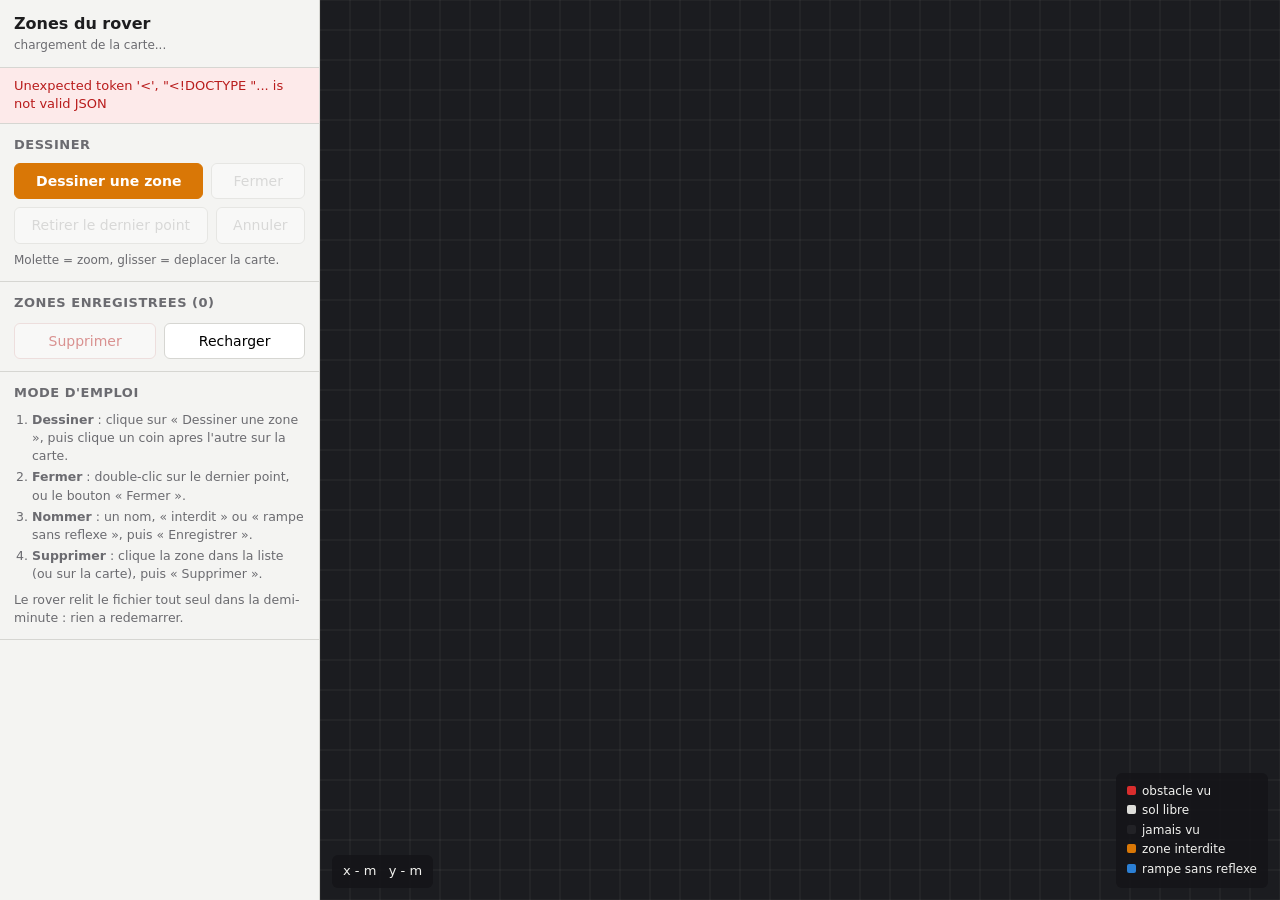
==== tools/zone_ui.html @ 448a964a "Keep-out zones as polygons, drawn with the mouse The house sits 5.75 deg off the map axes, so every " ====
<!doctype html>
<html lang="fr">
<head>
<meta charset="utf-8">
<meta name="viewport" content="width=device-width, initial-scale=1">
<title>VECTOR - zones interdites</title>
<style>
  :root {
    --bg: #1b1c20; --panel: #f4f4f2; --ink: #1d1d1f; --muted: #6b6b70;
    --line: #d6d6d2; --accent: #d97706; --accent2: #2b7fd4; --bad: #b91c1c;
  }
  * { box-sizing: border-box; }
  html, body { margin: 0; height: 100%; font: 14px/1.45 system-ui, -apple-system, "Segoe UI", Roboto, sans-serif; color: var(--ink); }
  #app { display: flex; height: 100%; }
  #side { width: 320px; min-width: 320px; background: var(--panel); border-right: 1px solid var(--line);
          display: flex; flex-direction: column; overflow-y: auto; }
  #side > * { padding: 12px 14px; border-bottom: 1px solid var(--line); }
  h1 { font-size: 16px; margin: 0 0 2px; }
  h2 { font-size: 13px; text-transform: uppercase; letter-spacing: .04em; color: var(--muted); margin: 0 0 8px; }
  .sub { color: var(--muted); font-size: 12px; }
  button { font: inherit; padding: 7px 10px; border: 1px solid var(--line); background: #fff; border-radius: 6px;
           cursor: pointer; }
  button:hover:not(:disabled) { background: #ebebe7; }
  button:disabled { opacity: .45; cursor: default; }
  button.primary { background: var(--accent); border-color: var(--accent); color: #fff; font-weight: 600; }
  button.primary:hover:not(:disabled) { background: #b45f05; }
  button.danger { color: var(--bad); border-color: #e6c4c4; }
  .row { display: flex; gap: 8px; flex-wrap: wrap; }
  .row > button { flex: 1 1 auto; }
  #zones { list-style: none; margin: 0; padding: 0; }
  #zones li { padding: 7px 8px; border: 1px solid transparent; border-radius: 6px; cursor: pointer; }
  #zones li:hover { background: #ebebe7; }
  #zones li.sel { background: #fff; border-color: var(--accent); }
  #zones .nm { font-weight: 600; }
  #zones .meta { font-size: 12px; color: var(--muted); }
  .dot { display: inline-block; width: 9px; height: 9px; border-radius: 2px; margin-right: 6px; }
  .dot.forbidden { background: var(--accent); }
  .dot.no_slip_reflex { background: var(--accent2); }
  label.f { display: block; margin: 8px 0 3px; font-size: 12px; color: var(--muted); }
  input[type=text] { width: 100%; padding: 7px 8px; border: 1px solid var(--line); border-radius: 6px; font: inherit; }
  .radio { display: block; padding: 5px 0; cursor: pointer; }
  #msg { display: none; padding: 9px 14px; font-size: 13px; }
  #msg.ok { display: block; background: #e6f4e6; color: #14532d; }
  #msg.err { display: block; background: #fdeaea; color: var(--bad); }
  #main { flex: 1; position: relative; background: var(--bg); overflow: hidden; }
  canvas { display: block; width: 100%; height: 100%; cursor: grab; }
  canvas.draw { cursor: crosshair; }
  canvas.grabbing { cursor: grabbing; }
  #hud { position: absolute; left: 12px; bottom: 12px; background: rgba(20,20,24,.82); color: #f2f2ef;
         padding: 7px 11px; border-radius: 6px; font-variant-numeric: tabular-nums; font-size: 13px; }
  #hint { position: absolute; left: 50%; transform: translateX(-50%); top: 12px; background: rgba(20,20,24,.86);
          color: #f2f2ef; padding: 7px 13px; border-radius: 6px; font-size: 13px; display: none; }
  #legend { position: absolute; right: 12px; bottom: 12px; background: rgba(20,20,24,.82); color: #f2f2ef;
            padding: 8px 11px; border-radius: 6px; font-size: 12px; }
  #legend div { margin: 2px 0; }
  .help { font-size: 12.5px; color: var(--muted); }
  .help ol { margin: 6px 0 0; padding-left: 18px; }
  .help li { margin: 3px 0; }
</style>
</head>
<body>
<div id="app">
  <aside id="side">
    <div>
      <h1>Zones du rover</h1>
      <div class="sub" id="mapinfo">chargement de la carte...</div>
    </div>

    <div id="msg"></div>

    <div>
      <h2>Dessiner</h2>
      <div class="row">
        <button id="b-draw" class="primary">Dessiner une zone</button>
        <button id="b-close" disabled>Fermer</button>
      </div>
      <div class="row" style="margin-top:8px">
        <button id="b-undo" disabled>Retirer le dernier point</button>
        <button id="b-cancel" disabled>Annuler</button>
      </div>
      <div class="sub" id="drawinfo" style="margin-top:8px">Molette = zoom, glisser = deplacer la carte.</div>
    </div>

    <div id="form" style="display:none">
      <h2>Nouvelle zone</h2>
      <label class="f" for="f-name">Nom</label>
      <input type="text" id="f-name" autocomplete="off">
      <label class="f">Type</label>
      <label class="radio"><input type="radio" name="ftype" value="forbidden" checked>
        <span class="dot forbidden"></span>Interdit <span class="sub">- le rover n'y entre jamais</span></label>
      <label class="radio"><input type="radio" name="ftype" value="no_slip_reflex">
        <span class="dot no_slip_reflex"></span>Rampe sans reflexe
        <span class="sub">- autorise, mais les reflexes anti-glissade se taisent</span></label>
      <label class="f" for="f-note">Note (facultatif)</label>
      <input type="text" id="f-note" autocomplete="off">
      <div class="row" style="margin-top:10px">
        <button id="b-save" class="primary">Enregistrer</button>
        <button id="b-discard">Jeter</button>
      </div>
    </div>

    <div>
      <h2>Zones enregistrees (<span id="count">0</span>)</h2>
      <ul id="zones"></ul>
      <div class="row" style="margin-top:10px">
        <button id="b-del" class="danger" disabled>Supprimer</button>
        <button id="b-reload">Recharger</button>
      </div>
    </div>

    <div class="help">
      <h2>Mode d'emploi</h2>
      <ol>
        <li><b>Dessiner</b> : clique sur « Dessiner une zone », puis clique un coin apres l'autre sur la carte.</li>
        <li><b>Fermer</b> : double-clic sur le dernier point, ou le bouton « Fermer ».</li>
        <li><b>Nommer</b> : un nom, « interdit » ou « rampe sans reflexe », puis « Enregistrer ».</li>
        <li><b>Supprimer</b> : clique la zone dans la liste (ou sur la carte), puis « Supprimer ».</li>
      </ol>
      <p style="margin:8px 0 0">Le rover relit le fichier tout seul dans la demi-minute : rien a redemarrer.</p>
    </div>
  </aside>

  <div id="main">
    <canvas id="cv"></canvas>
    <div id="hint"></div>
    <div id="hud">x&nbsp;<span id="hx">-</span>&nbsp;m &nbsp; y&nbsp;<span id="hy">-</span>&nbsp;m</div>
    <div id="legend">
      <div><span class="dot" style="background:#d92d2d"></span>obstacle vu</div>
      <div><span class="dot" style="background:#dedeDa"></span>sol libre</div>
      <div><span class="dot" style="background:#222226"></span>jamais vu</div>
      <div><span class="dot forbidden"></span>zone interdite</div>
      <div><span class="dot no_slip_reflex"></span>rampe sans reflexe</div>
    </div>
  </div>
</div>

<script>
"use strict";

var cv = document.getElementById("cv");
var ctx = cv.getContext("2d");
var meta = null;            // res, ox, oy, n, width, height
var mapImg = null;
var zones = [];             // as saved on the rover
var selected = -1;
var draft = null;           // {points: [[x,y],...], closed: bool}
var mode = "nav";           // "nav" | "draw"
var view = { scale: 30, x: -12, y: 12 };   // px per metre, world coords at the canvas top-left

var COL = {
  forbidden: { fill: "rgba(217,119,6,.30)", line: "#f59e0b" },
  no_slip_reflex: { fill: "rgba(43,127,212,.28)", line: "#60a5fa" }
};

// --- geometry --------------------------------------------------------------

function sx(x) { return (x - view.x) * view.scale; }
function sy(y) { return (view.y - y) * view.scale; }
function wx(px) { return view.x + px / view.scale; }
function wy(py) { return view.y - py / view.scale; }

function zonePoints(z) {
  if (z.points) return z.points;
  return [[z.x0, z.y0], [z.x1, z.y0], [z.x1, z.y1], [z.x0, z.y1]];
}

function centroid(pts) {
  var a = 0, cx = 0, cy = 0;
  for (var i = 0; i < pts.length; i++) {
    var p = pts[i], q = pts[(i + 1) % pts.length];
    var f = p[0] * q[1] - q[0] * p[1];
    a += f; cx += (p[0] + q[0]) * f; cy += (p[1] + q[1]) * f;
  }
  if (Math.abs(a) < 1e-9) {           // degenerate: fall back to the average
    cx = 0; cy = 0;
    for (var j = 0; j < pts.length; j++) { cx += pts[j][0]; cy += pts[j][1]; }
    return [cx / pts.length, cy / pts.length];
  }
  return [cx / (3 * a), cy / (3 * a)];
}

function area(pts) {
  var a = 0;
  for (var i = 0; i < pts.length; i++) {
    var p = pts[i], q = pts[(i + 1) % pts.length];
    a += p[0] * q[1] - q[0] * p[1];
  }
  return Math.abs(a) / 2;
}

// --- drawing ---------------------------------------------------------------

function resize() {
  var r = window.devicePixelRatio || 1;
  cv.width = Math.round(cv.clientWidth * r);
  cv.height = Math.round(cv.clientHeight * r);
  ctx.setTransform(r, 0, 0, r, 0, 0);
  draw();
}

function fitView() {
  if (!meta) return;
  var w = meta.width * meta.res, h = meta.height * meta.res;
  var s = Math.min(cv.clientWidth / w, cv.clientHeight / h) * 0.94;
  view.scale = s;
  view.x = meta.ox - (cv.clientWidth / s - w) / 2;
  view.y = meta.oy + h + (cv.clientHeight / s - h) / 2;
  draw();
}

function path(pts) {
  ctx.beginPath();
  ctx.moveTo(sx(pts[0][0]), sy(pts[0][1]));
  for (var i = 1; i < pts.length; i++) ctx.lineTo(sx(pts[i][0]), sy(pts[i][1]));
  ctx.closePath();
}

function label(text, x, y) {
  ctx.font = "600 13px system-ui, sans-serif";
  ctx.textAlign = "center";
  ctx.textBaseline = "middle";
  ctx.lineWidth = 3.5;
  ctx.strokeStyle = "rgba(15,15,18,.85)";
  ctx.strokeText(text, x, y);
  ctx.fillStyle = "#fff";
  ctx.fillText(text, x, y);
}

function drawGrid() {
  if (view.scale < 12) return;
  var x0 = Math.floor(wx(0)), x1 = Math.ceil(wx(cv.clientWidth));
  var y0 = Math.floor(wy(cv.clientHeight)), y1 = Math.ceil(wy(0));
  ctx.strokeStyle = "rgba(255,255,255,.07)";
  ctx.lineWidth = 1;
  ctx.beginPath();
  for (var x = x0; x <= x1; x++) { ctx.moveTo(sx(x), 0); ctx.lineTo(sx(x), cv.clientHeight); }
  for (var y = y0; y <= y1; y++) { ctx.moveTo(0, sy(y)); ctx.lineTo(cv.clientWidth, sy(y)); }
  ctx.stroke();
}

function draw() {
  ctx.clearRect(0, 0, cv.clientWidth, cv.clientHeight);
  if (mapImg && meta) {
    var w = meta.width * meta.res * view.scale;
    var h = meta.height * meta.res * view.scale;
    ctx.imageSmoothingEnabled = false;
    ctx.drawImage(mapImg, sx(meta.ox), sy(meta.oy + meta.height * meta.res), w, h);
  }
  drawGrid();

  for (var i = 0; i < zones.length; i++) {
    var z = zones[i], pts = zonePoints(z);
    var c = COL[z.type] || COL.forbidden;
    path(pts);
    ctx.fillStyle = c.fill;
    ctx.fill();
    ctx.strokeStyle = (i === selected) ? "#ffffff" : c.line;
    ctx.lineWidth = (i === selected) ? 3 : 1.6;
    ctx.stroke();
    var m = centroid(pts);
    label(z.label, sx(m[0]), sy(m[1]));
  }

  if (draft && draft.points.length) {
    var p = draft.points;
    ctx.strokeStyle = "#ffd166";
    ctx.lineWidth = 2;
    ctx.beginPath();
    ctx.moveTo(sx(p[0][0]), sy(p[0][1]));
    for (var k = 1; k < p.length; k++) ctx.lineTo(sx(p[k][0]), sy(p[k][1]));
    if (draft.closed) {
      ctx.closePath();
      ctx.fillStyle = "rgba(255,209,102,.22)";
      ctx.fill();
    } else if (draft.hover) {
      ctx.lineTo(sx(draft.hover[0]), sy(draft.hover[1]));
    }
    ctx.stroke();
    ctx.fillStyle = "#ffd166";
    for (var v = 0; v < p.length; v++) {
      ctx.beginPath();
      ctx.arc(sx(p[v][0]), sy(p[v][1]), 4, 0, 6.2832);
      ctx.fill();
    }
  }
}

// --- talking to the rover --------------------------------------------------

function say(text, bad) {
  var el = document.getElementById("msg");
  el.textContent = text;
  el.className = bad ? "err" : "ok";
  if (!bad) window.setTimeout(function () { if (el.textContent === text) el.className = ""; }, 6000);
}

function loadMeta() {
  return fetch("/map_meta").then(function (r) { return r.json(); }).then(function (m) {
    if (m.error) throw new Error(m.error);
    meta = m;
    document.getElementById("mapinfo").textContent =
      "Carte : " + m.width + " x " + m.height + " cases de " + m.res + " m, "
      + "x " + m.x_min.toFixed(1) + " a " + m.x_max.toFixed(1) + " m, "
      + "y " + m.y_min.toFixed(1) + " a " + m.y_max.toFixed(1) + " m (" + m.saved + ")";
    return new Promise(function (ok, ko) {
      var img = new Image();
      img.onload = function () { mapImg = img; ok(); };
      img.onerror = function () { ko(new Error("image de la carte illisible")); };
      img.src = "/map.png?t=" + m.map_mtime;
    });
  });
}

function loadZones() {
  return fetch("/zones").then(function (r) { return r.json(); }).then(function (d) {
    if (d.error) throw new Error(d.error);
    zones = d.zones || [];
    selected = -1;
    renderList();
    draw();
  });
}

function postZones(next, done) {
  fetch("/zones", {
    method: "POST",
    headers: { "Content-Type": "application/json" },
    body: JSON.stringify({ zones: next })
  }).then(function (r) {
    return r.json().then(function (d) { return { ok: r.ok, d: d }; });
  }).then(function (res) {
    if (!res.ok) { say(res.d.error || "refuse par le rover", true); return; }
    zones = res.d.zones || [];
    selected = -1;
    renderList();
    draw();
    say("Enregistre. Le rover relira le fichier dans la demi-minute.", false);
    if (done) done();
  }).catch(function (e) { say("Echec de l'enregistrement : " + e.message, true); });
}

// --- the sidebar list ------------------------------------------------------

function renderList() {
  var ul = document.getElementById("zones");
  ul.innerHTML = "";
  document.getElementById("count").textContent = zones.length;
  zones.forEach(function (z, i) {
    var pts = zonePoints(z);
    var li = document.createElement("li");
    if (i === selected) li.className = "sel";
    var kind = z.type === "no_slip_reflex" ? "rampe sans reflexe" : "interdit";
    var shape = z.points ? (z.points.length + " points") : "rectangle";
    var nm = document.createElement("div");
    nm.className = "nm";
    nm.innerHTML = '<span class="dot ' + z.type + '"></span>';
    nm.appendChild(document.createTextNode(z.label));
    var mt = document.createElement("div");
    mt.className = "meta";
    mt.textContent = kind + " - " + shape + " - " + area(pts).toFixed(2) + " m2"
                     + (z.note ? " - " + z.note : "");
    li.appendChild(nm);
    li.appendChild(mt);
    li.onclick = function () { selected = i; renderList(); draw(); };
    ul.appendChild(li);
  });
  document.getElementById("b-del").disabled = (selected < 0);
}

// --- drawing a zone --------------------------------------------------------

function setMode(m) {
  mode = m;
  cv.classList.toggle("draw", m === "draw");
  var drawing = (m === "draw");
  document.getElementById("b-draw").disabled = drawing;
  document.getElementById("b-undo").disabled = !drawing || !draft || !draft.points.length;
  document.getElementById("b-cancel").disabled = !drawing;
  document.getElementById("b-close").disabled = !drawing || !draft || draft.points.length < 3;
  var hint = document.getElementById("hint");
  if (drawing) {
    hint.style.display = "block";
    hint.textContent = "Clique chaque coin de la zone. Double-clic (ou « Fermer ») pour fermer.";
  } else {
    hint.style.display = "none";
  }
}

function startDraw() {
  draft = { points: [], closed: false, hover: null };
  document.getElementById("form").style.display = "none";
  setMode("draw");
  draw();
}

function closeDraft() {
  if (!draft || draft.points.length < 3) return;
  draft.closed = true;
  draft.hover = null;
  setMode("nav");
  var f = document.getElementById("form");
  f.style.display = "block";
  var name = document.getElementById("f-name");
  name.value = "zone-" + (zones.length + 1);
  document.getElementById("f-note").value = "";
  name.focus();
  name.select();
  draw();
}

function cancelDraft() {
  draft = null;
  document.getElementById("form").style.display = "none";
  setMode("nav");
  draw();
}

// --- mouse -----------------------------------------------------------------

var down = null, panned = false;

cv.addEventListener("mousedown", function (e) {
  down = { x: e.offsetX, y: e.offsetY, vx: view.x, vy: view.y };
  panned = false;
});

cv.addEventListener("mousemove", function (e) {
  var x = wx(e.offsetX), y = wy(e.offsetY);
  document.getElementById("hx").textContent = (x >= 0 ? "+" : "") + x.toFixed(2);
  document.getElementById("hy").textContent = (y >= 0 ? "+" : "") + y.toFixed(2);
  if (down) {
    var dx = e.offsetX - down.x, dy = e.offsetY - down.y;
    if (!panned && Math.abs(dx) + Math.abs(dy) > 4) { panned = true; cv.classList.add("grabbing"); }
    if (panned) {
      view.x = down.vx - dx / view.scale;
      view.y = down.vy + dy / view.scale;
      draw();
      return;
    }
  }
  if (mode === "draw" && draft) { draft.hover = [x, y]; draw(); }
});

window.addEventListener("mouseup", function (e) {
  var wasPan = panned;
  down = null; panned = false;
  cv.classList.remove("grabbing");
  if (wasPan || e.target !== cv) return;
  var x = wx(e.offsetX), y = wy(e.offsetY);
  if (mode === "draw" && draft) {
    draft.points.push([x, y]);
    setMode("draw");
    draw();
    return;
  }
  // navigation: clicking a zone selects it, like clicking it in the list
  var hit = -1;
  for (var i = zones.length - 1; i >= 0; i--) {
    path(zonePoints(zones[i]));
    if (ctx.isPointInPath(e.offsetX * (window.devicePixelRatio || 1),
                          e.offsetY * (window.devicePixelRatio || 1))) { hit = i; break; }
  }
  selected = hit;
  renderList();
  draw();
});

cv.addEventListener("dblclick", function (e) {
  // The two clicks of a double-click already landed as two vertices at the same
  // spot: drop the duplicate, keep the last corner, close. Below 4 points there
  // would be nothing left to close, so the double-click is simply ignored.
  e.preventDefault();
  if (mode === "draw" && draft && draft.points.length >= 4) {
    draft.points.pop();
    closeDraft();
  }
});

cv.addEventListener("contextmenu", function (e) {
  e.preventDefault();
  if (mode === "draw" && draft && draft.points.length) { draft.points.pop(); setMode("draw"); draw(); }
});

cv.addEventListener("wheel", function (e) {
  e.preventDefault();
  var x = wx(e.offsetX), y = wy(e.offsetY);
  var k = Math.pow(1.0015, -e.deltaY);
  view.scale = Math.max(2, Math.min(400, view.scale * k));
  view.x = x - e.offsetX / view.scale;
  view.y = y + e.offsetY / view.scale;
  draw();
}, { passive: false });

window.addEventListener("keydown", function (e) {
  if (e.target.tagName === "INPUT") {
    if (e.key === "Enter" && document.getElementById("form").style.display !== "none") save();
    return;
  }
  if (e.key === "Escape") cancelDraft();
  if (e.key === "Enter" && mode === "draw") closeDraft();
  if (e.key === "Backspace" && mode === "draw" && draft && draft.points.length) {
    e.preventDefault(); draft.points.pop(); setMode("draw"); draw();
  }
});

// --- buttons ---------------------------------------------------------------

function save() {
  if (!draft || !draft.closed) return;
  var name = document.getElementById("f-name").value.trim();
  if (!name) { say("Donne un nom a la zone.", true); return; }
  for (var i = 0; i < zones.length; i++) {
    if (zones[i].label === name) { say("Une zone s'appelle deja « " + name + " ».", true); return; }
  }
  var type = document.querySelector('input[name=ftype]:checked').value;
  var zone = { label: name, type: type,
               points: draft.points.map(function (p) { return [+p[0].toFixed(3), +p[1].toFixed(3)]; }),
               note: document.getElementById("f-note").value.trim() };
  postZones(zones.concat([zone]), function () { cancelDraft(); });
}

document.getElementById("b-draw").onclick = startDraw;
document.getElementById("b-close").onclick = closeDraft;
document.getElementById("b-cancel").onclick = cancelDraft;
document.getElementById("b-discard").onclick = cancelDraft;
document.getElementById("b-undo").onclick = function () {
  if (draft && draft.points.length) { draft.points.pop(); setMode("draw"); draw(); }
};
document.getElementById("b-save").onclick = save;
document.getElementById("b-reload").onclick = function () {
  loadZones().then(function () { say("Zones rechargees depuis le rover.", false); })
             .catch(function (e) { say(e.message, true); });
};
document.getElementById("b-del").onclick = function () {
  if (selected < 0) return;
  var z = zones[selected];
  if (!window.confirm("Supprimer la zone « " + z.label + " » ?")) return;
  postZones(zones.filter(function (_, i) { return i !== selected; }));
};

// --- go --------------------------------------------------------------------

window.addEventListener("resize", resize);
resize();
loadMeta()
  .then(function () { fitView(); return loadZones(); })
  .catch(function (e) { say(e.message, true); });
</script>
</body>
</html>
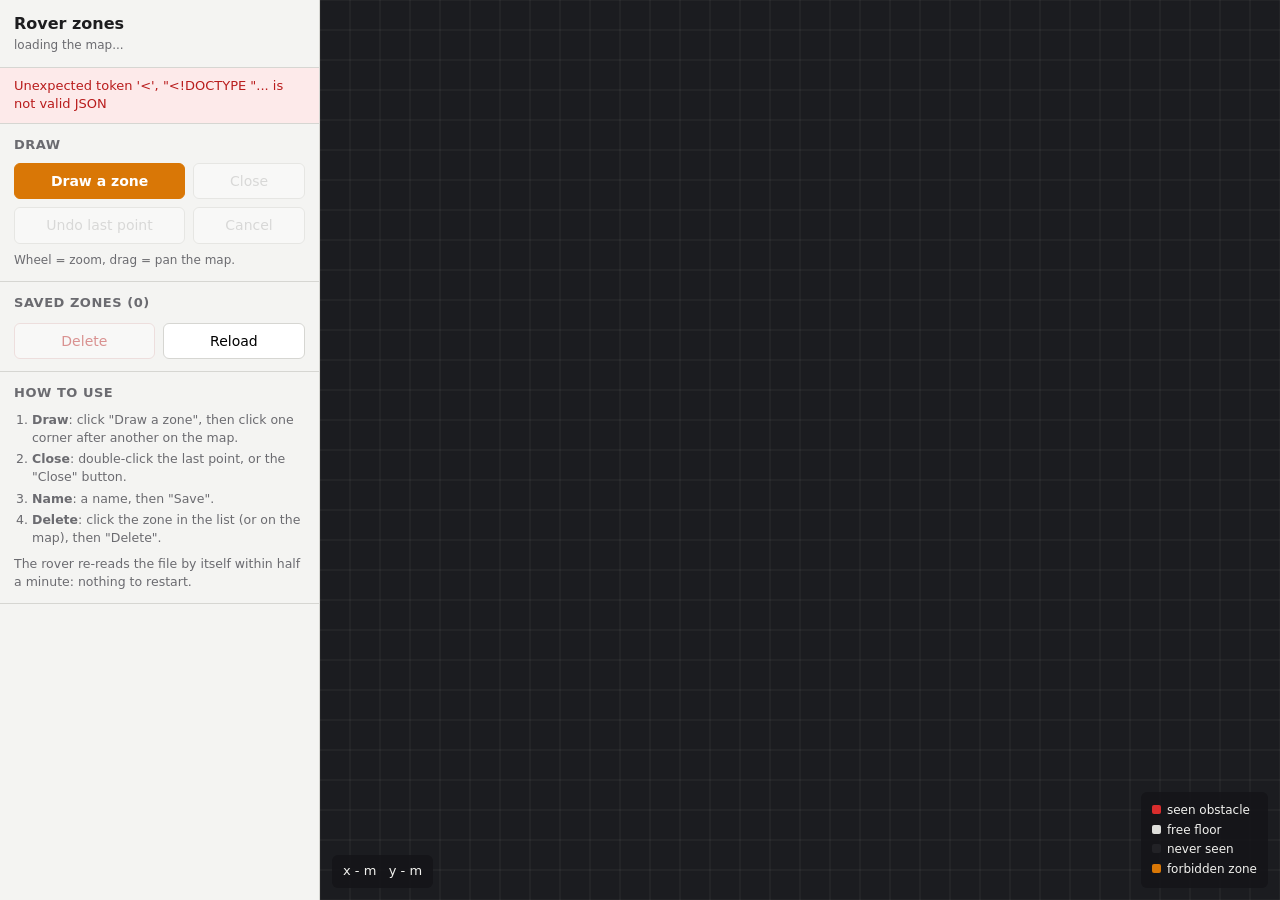
==== commit 1a23cffe: "Zone tool in English, and fly.sh: no visible map, no flight The zone editor (UI + server messages) s" ====
--- a/tools/zone_ui.html
+++ b/tools/zone_ui.html
@@ -3,7 +3,7 @@
 <head>
 <meta charset="utf-8">
 <meta name="viewport" content="width=device-width, initial-scale=1">
-<title>VECTOR - zones interdites</title>
+<title>VECTOR - keep-out zones</title>
 <style>
   :root {
     --bg: #1b1c20; --panel: #f4f4f2; --ink: #1d1d1f; --muted: #6b6b70;
@@ -62,61 +62,58 @@
 <div id="app">
   <aside id="side">
     <div>
-      <h1>Zones du rover</h1>
-      <div class="sub" id="mapinfo">chargement de la carte...</div>
+      <h1>Rover zones</h1>
+      <div class="sub" id="mapinfo">loading the map...</div>
     </div>
 
     <div id="msg"></div>
 
     <div>
-      <h2>Dessiner</h2>
+      <h2>Draw</h2>
       <div class="row">
-        <button id="b-draw" class="primary">Dessiner une zone</button>
-        <button id="b-close" disabled>Fermer</button>
+        <button id="b-draw" class="primary">Draw a zone</button>
+        <button id="b-close" disabled>Close</button>
       </div>
       <div class="row" style="margin-top:8px">
-        <button id="b-undo" disabled>Retirer le dernier point</button>
-        <button id="b-cancel" disabled>Annuler</button>
+        <button id="b-undo" disabled>Undo last point</button>
+        <button id="b-cancel" disabled>Cancel</button>
       </div>
-      <div class="sub" id="drawinfo" style="margin-top:8px">Molette = zoom, glisser = deplacer la carte.</div>
+      <div class="sub" id="drawinfo" style="margin-top:8px">Wheel = zoom, drag = pan the map.</div>
     </div>
 
     <div id="form" style="display:none">
-      <h2>Nouvelle zone</h2>
-      <label class="f" for="f-name">Nom</label>
+      <h2>New zone</h2>
+      <label class="f" for="f-name">Name</label>
       <input type="text" id="f-name" autocomplete="off">
       <label class="f">Type</label>
       <label class="radio"><input type="radio" name="ftype" value="forbidden" checked>
-        <span class="dot forbidden"></span>Interdit <span class="sub">- le rover n'y entre jamais</span></label>
-      <label class="radio"><input type="radio" name="ftype" value="no_slip_reflex">
-        <span class="dot no_slip_reflex"></span>Rampe sans reflexe
-        <span class="sub">- autorise, mais les reflexes anti-glissade se taisent</span></label>
-      <label class="f" for="f-note">Note (facultatif)</label>
+        <span class="dot forbidden"></span>Forbidden <span class="sub">- the rover never enters</span></label>
+      <label class="f" for="f-note">Note (optional)</label>
       <input type="text" id="f-note" autocomplete="off">
       <div class="row" style="margin-top:10px">
-        <button id="b-save" class="primary">Enregistrer</button>
-        <button id="b-discard">Jeter</button>
+        <button id="b-save" class="primary">Save</button>
+        <button id="b-discard">Discard</button>
       </div>
     </div>
 
     <div>
-      <h2>Zones enregistrees (<span id="count">0</span>)</h2>
+      <h2>Saved zones (<span id="count">0</span>)</h2>
       <ul id="zones"></ul>
       <div class="row" style="margin-top:10px">
-        <button id="b-del" class="danger" disabled>Supprimer</button>
-        <button id="b-reload">Recharger</button>
+        <button id="b-del" class="danger" disabled>Delete</button>
+        <button id="b-reload">Reload</button>
       </div>
     </div>
 
     <div class="help">
-      <h2>Mode d'emploi</h2>
+      <h2>How to use</h2>
       <ol>
-        <li><b>Dessiner</b> : clique sur « Dessiner une zone », puis clique un coin apres l'autre sur la carte.</li>
-        <li><b>Fermer</b> : double-clic sur le dernier point, ou le bouton « Fermer ».</li>
-        <li><b>Nommer</b> : un nom, « interdit » ou « rampe sans reflexe », puis « Enregistrer ».</li>
-        <li><b>Supprimer</b> : clique la zone dans la liste (ou sur la carte), puis « Supprimer ».</li>
+        <li><b>Draw</b>: click "Draw a zone", then click one corner after another on the map.</li>
+        <li><b>Close</b>: double-click the last point, or the "Close" button.</li>
+        <li><b>Name</b>: a name, then "Save".</li>
+        <li><b>Delete</b>: click the zone in the list (or on the map), then "Delete".</li>
       </ol>
-      <p style="margin:8px 0 0">Le rover relit le fichier tout seul dans la demi-minute : rien a redemarrer.</p>
+      <p style="margin:8px 0 0">The rover re-reads the file by itself within half a minute: nothing to restart.</p>
     </div>
   </aside>
 
@@ -125,11 +122,10 @@
     <div id="hint"></div>
     <div id="hud">x&nbsp;<span id="hx">-</span>&nbsp;m &nbsp; y&nbsp;<span id="hy">-</span>&nbsp;m</div>
     <div id="legend">
-      <div><span class="dot" style="background:#d92d2d"></span>obstacle vu</div>
-      <div><span class="dot" style="background:#dedeDa"></span>sol libre</div>
-      <div><span class="dot" style="background:#222226"></span>jamais vu</div>
-      <div><span class="dot forbidden"></span>zone interdite</div>
-      <div><span class="dot no_slip_reflex"></span>rampe sans reflexe</div>
+      <div><span class="dot" style="background:#d92d2d"></span>seen obstacle</div>
+      <div><span class="dot" style="background:#dedeDa"></span>free floor</div>
+      <div><span class="dot" style="background:#222226"></span>never seen</div>
+      <div><span class="dot forbidden"></span>forbidden zone</div>
     </div>
   </div>
 </div>
@@ -299,13 +295,13 @@
     if (m.error) throw new Error(m.error);
     meta = m;
     document.getElementById("mapinfo").textContent =
-      "Carte : " + m.width + " x " + m.height + " cases de " + m.res + " m, "
-      + "x " + m.x_min.toFixed(1) + " a " + m.x_max.toFixed(1) + " m, "
-      + "y " + m.y_min.toFixed(1) + " a " + m.y_max.toFixed(1) + " m (" + m.saved + ")";
+      "Map: " + m.width + " x " + m.height + " cells of " + m.res + " m, "
+      + "x " + m.x_min.toFixed(1) + " to " + m.x_max.toFixed(1) + " m, "
+      + "y " + m.y_min.toFixed(1) + " to " + m.y_max.toFixed(1) + " m (" + m.saved + ")";
     return new Promise(function (ok, ko) {
       var img = new Image();
       img.onload = function () { mapImg = img; ok(); };
-      img.onerror = function () { ko(new Error("image de la carte illisible")); };
+      img.onerror = function () { ko(new Error("map image unreadable")); };
       img.src = "/map.png?t=" + m.map_mtime;
     });
   });
@@ -329,12 +325,12 @@
   }).then(function (r) {
     return r.json().then(function (d) { return { ok: r.ok, d: d }; });
   }).then(function (res) {
-    if (!res.ok) { say(res.d.error || "refuse par le rover", true); return; }
+    if (!res.ok) { say(res.d.error || "refused by the rover", true); return; }
     zones = res.d.zones || [];
     selected = -1;
     renderList();
     draw();
-    say("Enregistre. Le rover relira le fichier dans la demi-minute.", false);
+    say("Saved. The rover will re-read the file within half a minute.", false);
     if (done) done();
   }).catch(function (e) { say("Echec de l'enregistrement : " + e.message, true); });
 }
@@ -349,7 +345,7 @@
     var pts = zonePoints(z);
     var li = document.createElement("li");
     if (i === selected) li.className = "sel";
-    var kind = z.type === "no_slip_reflex" ? "rampe sans reflexe" : "interdit";
+    var kind = z.type === "no_slip_reflex" ? "no-slip (legacy)" : "forbidden";
     var shape = z.points ? (z.points.length + " points") : "rectangle";
     var nm = document.createElement("div");
     nm.className = "nm";
@@ -380,7 +376,7 @@
   var hint = document.getElementById("hint");
   if (drawing) {
     hint.style.display = "block";
-    hint.textContent = "Clique chaque coin de la zone. Double-clic (ou « Fermer ») pour fermer.";
+    hint.textContent = "Click each corner of the zone. Double-click (or \"Close\") to close it.";
   } else {
     hint.style.display = "none";
   }
@@ -508,9 +504,9 @@
 function save() {
   if (!draft || !draft.closed) return;
   var name = document.getElementById("f-name").value.trim();
-  if (!name) { say("Donne un nom a la zone.", true); return; }
+  if (!name) { say("Give the zone a name.", true); return; }
   for (var i = 0; i < zones.length; i++) {
-    if (zones[i].label === name) { say("Une zone s'appelle deja « " + name + " ».", true); return; }
+    if (zones[i].label === name) { say("A zone is already named \"" + name + "\".", true); return; }
   }
   var type = document.querySelector('input[name=ftype]:checked').value;
   var zone = { label: name, type: type,
@@ -534,7 +530,7 @@
 document.getElementById("b-del").onclick = function () {
   if (selected < 0) return;
   var z = zones[selected];
-  if (!window.confirm("Supprimer la zone « " + z.label + " » ?")) return;
+  if (!window.confirm("Delete zone \"" + z.label + "\"?")) return;
   postZones(zones.filter(function (_, i) { return i !== selected; }));
 };
 
